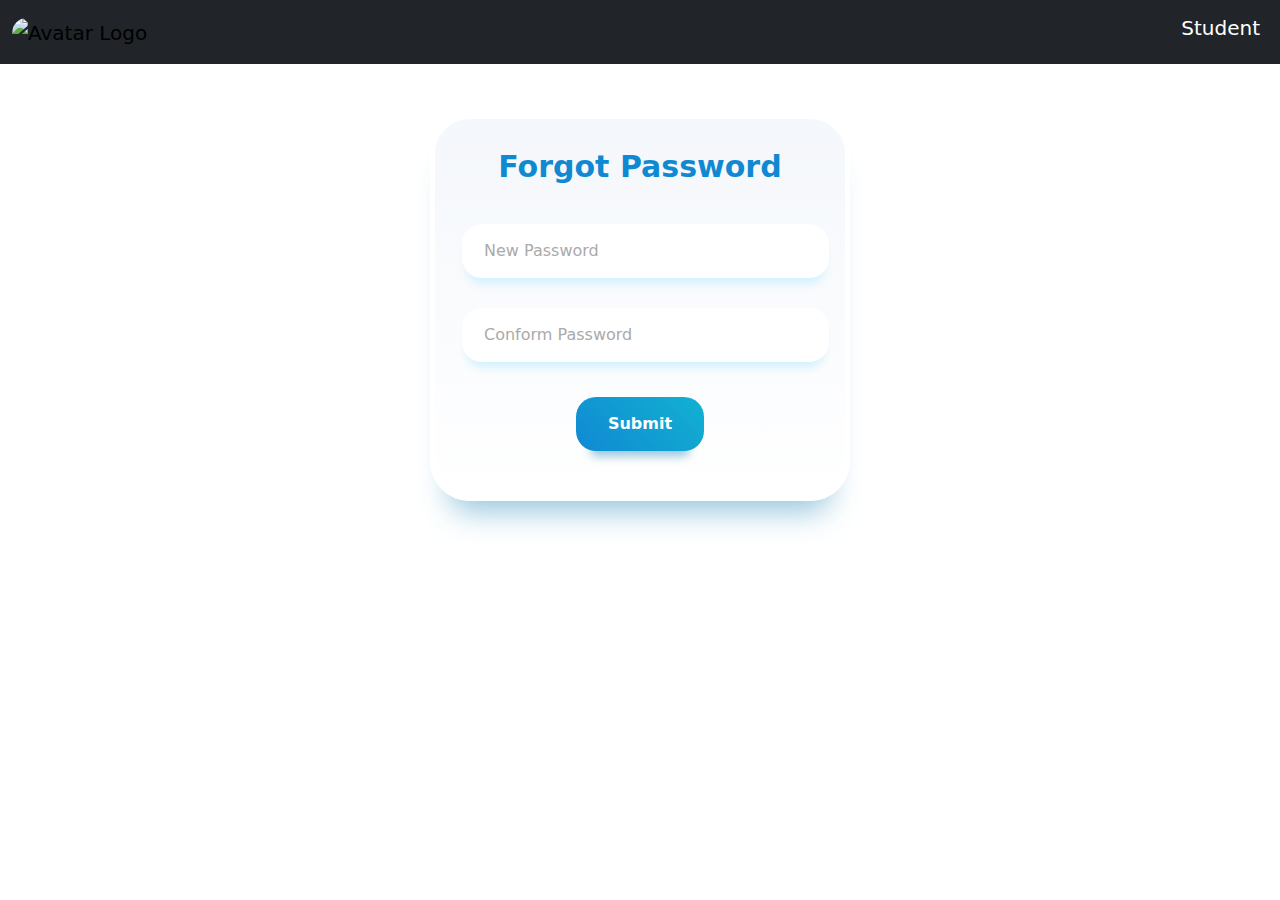
==== con_pass.html @ 9a75cdf8 "Add files via upload" ====
<!DOCTYPE html>
<html lang="en">

<head>
    <meta charset="UTF-8">
    <meta name="viewport" content="width=device-width, initial-scale=1.0">
    <title>Document</title>
    <link rel="stylesheet" href="style.css">
    <link href="https://cdn.jsdelivr.net/npm/bootstrap@5.3.3/dist/css/bootstrap.min.css" rel="stylesheet"
        integrity="sha384-QWTKZyjpPEjISv5WaRU9OFeRpok6YctnYmDr5pNlyT2bRjXh0JMhjY6hW+ALEwIH" crossorigin="anonymous">
    <script src="https://cdn.jsdelivr.net/npm/bootstrap@5.3.3/dist/js/bootstrap.bundle.min.js"
        integrity="sha384-YvpcrYf0tY3lHB60NNkmXc5s9fDVZLESaAA55NDzOxhy9GkcIdslK1eN7N6jIeHz"
        crossorigin="anonymous"></script>
</head>

<body>
    <nav class="navbar navbar-expand-sm bg-dark sticky-top">
        <div class="container-fluid">
            <a class="navbar-brand" href="#">
                <img src="C:\Users\ritesh\OneDrive\Pictures\rk.png" alt="Avatar Logo" style="width:40px;"
                    class="rounded-pill">
            </a>
    
            <ul class="navbar-nav">
                
                <li class="nav-item">
                    <a class="nav-link text-white" href="./Studentlogin.html">
                        <h5>Student</h5>
                    </a>
                </li>
            </ul>
        </div>
    </nav>
    <div class="container" style="width: 420px; margin-top: 50px;">
        <div class="heading">Forgot Password</div>
        <form action="" class="form">
            
            <input required="" class="input" type="password" name="password" id="password" placeholder="New Password">
            <input required="" class="input" type="password" name="password" id="password" placeholder="Conform Password">
            
            <input class="login-button" type="submit" value="Submit">
            
          </form>
    </div>

</body>
---- style.css ----
.container {
    max-width: 350px;
    background: #F8F9FD;
    background: linear-gradient(0deg, rgb(255, 255, 255) 0%, rgb(244, 247, 251) 100%);
    border-radius: 40px;
    padding: 25px 35px;
    border: 5px solid rgb(255, 255, 255);
    box-shadow: rgba(133, 189, 215, 0.8784313725) 0px 30px 30px -20px;
    margin: 20px;
    
  }
  
  .heading {
    text-align: center;
    font-weight: 900;
    font-size: 30px;
    color: rgb(16, 137, 211);
  }
  
  .form {
    margin-top: 20px;
  }
  
  .form .input {
    width: 95%;
    background: white;
    border: none;
    padding: 15px 20px;
    border-radius: 20px;
    margin-top: 15px;
    margin: 15px;
    box-shadow: #cff0ff 0px 10px 10px -5px;
    border-inline: 2px solid transparent;
  }
  
  
  .form .input::-moz-placeholder {
    color: rgb(170, 170, 170);
  }
  
  .form .input::placeholder {
    color: rgb(170, 170, 170);
  }
  
  .form .input:focus {
    outline: none;
    border-inline: 2px solid #12B1D1;
  }
  
  .form .forgot-password {
    display: block;
    margin-top: 10px;
    margin-left: 10px;
  }
  
  .form .forgot-password a {
    font-size: 11px;
    color: #0099ff;
    text-decoration: none;
  }
  
  .form .login-button {
    display: block;
    width: 33%;
    font-weight: bold;
    background: linear-gradient(45deg, rgb(16, 137, 211) 0%, rgb(18, 177, 209) 100%);
    color: white;
    padding-block: 15px;
    margin: 20px auto;
    border-radius: 20px;
    box-shadow: rgba(133, 189, 215, 0.8784313725) 0px 20px 10px -15px;
    border: none;
    transition: all 0.2s ease-in-out;
  }
  
  .form .login-button:hover {
    transform: scale(1.03);
    box-shadow: rgba(133, 189, 215, 0.8784313725) 0px 23px 10px -20px;
  }
  
  .form .login-button:active {
    transform: scale(0.95);
    box-shadow: rgba(133, 189, 215, 0.8784313725) 0px 15px 10px -10px;
  }
  
  .social-account-container {
    margin-top: 25px;
  }
  
  .social-account-container .title {
    display: block;
    text-align: center;
    font-size: 10px;
    color: rgb(170, 170, 170);
  }
  
  .social-account-container .social-accounts {
    width: 100%;
    display: flex;
    justify-content: center;
    gap: 15px;
    margin-top: 5px;
  }
  
  .social-account-container .social-accounts .social-button {
    background: linear-gradient(45deg, rgb(0, 0, 0) 0%, rgb(112, 112, 112) 50%);
    border: 5px solid white;
    padding: 5px;
    border-radius: 100%;
    width: 40px;
    aspect-ratio: 1;
    display: grid;
    place-content: center;
    box-shadow: rgba(133, 189, 215, 0.8784313725) 0px 12px 10px -8px;
    transition: all 0.2s ease-in-out;
  }
  
  .social-account-container .social-accounts .social-button .svg {
    fill: white;
    margin: auto;
  }
  
  .social-account-container .social-accounts .social-button:hover {
    transform: scale(1.2);
  }
  
  .social-account-container .social-accounts .social-button:active {
    transform: scale(0.9);
  }
  
  .agreement {
    display: block;
    text-align: center;
    margin-top: 15px;
  }
  
  .agreement a {
    text-decoration: none;
    color: #0099ff;
    font-size: 20px;
  }

.cc{
    text-align: center;
}
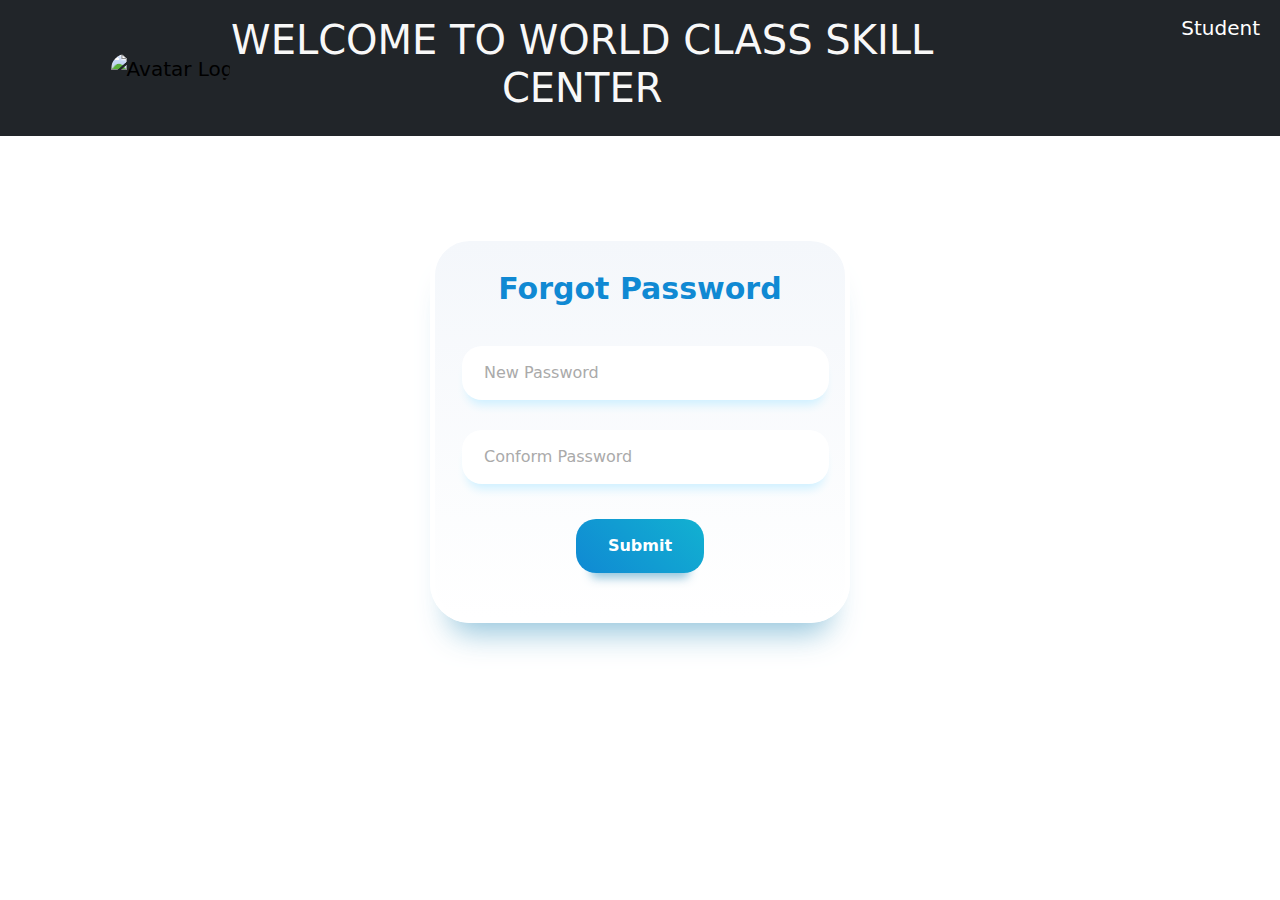
==== commit a79308e0: "Update con_pass.html" ====
--- a/con_pass.html
+++ b/con_pass.html
@@ -17,11 +17,16 @@
     <nav class="navbar navbar-expand-sm bg-dark sticky-top">
         <div class="container-fluid">
             <a class="navbar-brand" href="#">
-                <img src="C:\Users\ritesh\OneDrive\Pictures\rk.png" alt="Avatar Logo" style="width:40px;"
+                <img src="C:\Users\ritesh\OneDrive\Pictures\rk.png" alt="Avatar Logo" style="width:80px; margin-left: 80%;"
                     class="rounded-pill">
             </a>
     
             <ul class="navbar-nav">
+                <li class="nav-item ">
+                    <a class="nav-link text-white" href="#">
+                          <h1 style=" color: #f8f8f8;margin-right: 200px;text-align: center;margin-left: 40px;">WELCOME TO WORLD CLASS SKILL CENTER</h1>
+                    </a>
+                </li>
                 
                 <li class="nav-item">
                     <a class="nav-link text-white" href="./Studentlogin.html">
@@ -31,7 +36,7 @@
             </ul>
         </div>
     </nav>
-    <div class="container" style="width: 420px; margin-top: 50px;">
+    <div class="container" style="width: 420px; margin-top: 100px;">
         <div class="heading">Forgot Password</div>
         <form action="" class="form">
             
@@ -43,4 +48,4 @@
           </form>
     </div>
 
-</body>+</body>
